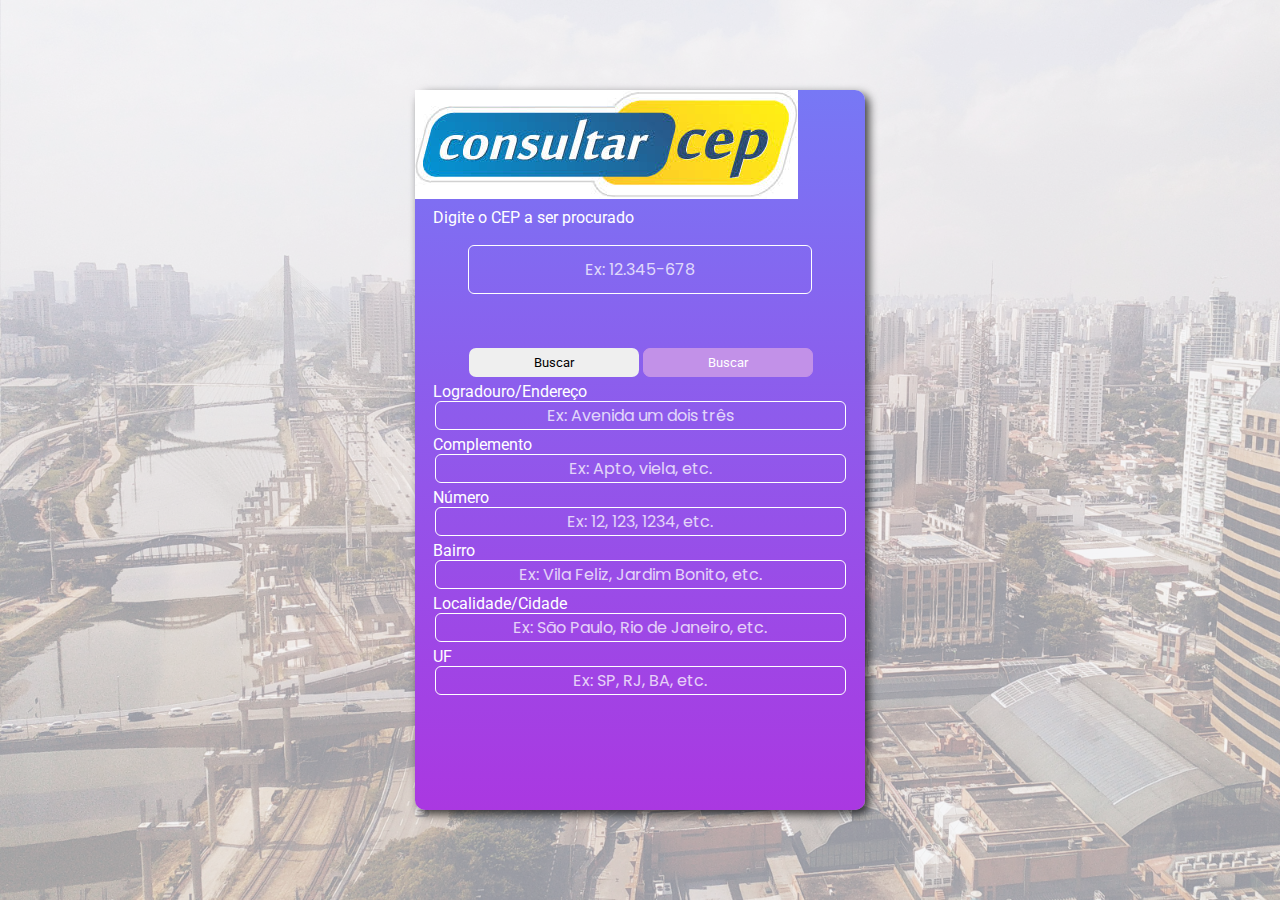
==== paginas/buscaCEPviaCEP.html @ 4392d815 "Criação e pers. da pg. de consulta CEP via CEP pt1" ====
<!DOCTYPE html>
<html lang="en">
<head>
    <meta charset="UTF-8">
    <meta name="viewport" content="width=device-width, initial-scale=1.0">
    <link rel="stylesheet" type="text/css" href="../css/style.css">
    <link rel="stylesheet" type="text/css" href="../assets/fontawesome/css/all.min.css">
    <title>ConsultaCEP</title>
</head>
<body>
    <nav id="BackgroundImage">
        <div id="content">
            <div class="consultaCEPviaCEP">
                <img src="../images/consultar_cep_viacep.jpg" alt="">
            </div>

            <p>Digite o CEP a ser procurado</p>
            
            <div class="grupoCEP">
                <input type="text" name="CEP" placeholder="Ex: 12.345-678">
            </div>
            <div class="grupoBotoes">
                <input class="botaoPadrao botaoBuscar" type="button" value="Buscar">
                <input class="botaoPadrao botaoLimpar" type="button" value="Buscar">
            </div>
            <p>Logradouro/Endereço</p>
            <div class="grupoEndereco">
                <input class="inputsBase endereco" type="text" name="endereco" placeholder="Ex: Avenida um dois três">
            </div>
            <p>Complemento</p>
            <div class="grupoComplemento">
                <input class="inputsBase complemento" type="text" name="complemento" placeholder="Ex: Apto, viela, etc.">
            </div>
            <p>Número</p>
            <div class="grupoNumero">
                <input class="inputsBase numero" type="text" name="numero" placeholder="Ex: 12, 123, 1234, etc.">
            </div>
            <p>Bairro</p>
            <div class="grupoBairro">
                <input class="inputsBase bairro" type="text" name="bairro" placeholder="Ex: Vila Feliz, Jardim Bonito, etc.">
            </div>
            <p>Localidade/Cidade</p>
            <div class="grupoCidade">
                <input class="inputsBase cidade" type="text" name="cidade" placeholder="Ex: São Paulo, Rio de Janeiro, etc.">
            </div>
            <p>UF</p>
            <div class="grupo UF">
                <input class="inputsBase UF" type="text" name="UF" placeholder="Ex: SP, RJ, BA, etc.">
            </div>
        </div>
    </nav>
</body>

</html>
---- css/style.css ----
@font-face{
    font-family: "Poppins-Regular";
    src:local("Poppins-Regular"),
    url("../assets/fonts/poppins-regular/Poppins-Regular.ttf") format("truetype"),
    url("../assets/fonts/poppins-regular/Poppins-Regular.woff") format("woff"),
    url("../assets/fonts/poppins-regular/Poppins-Regular.woff2") format("woff2");
}
@font-face{
    font-family:"Roboto-Regular" ;
    src:local("Roboto-Regular"),
        url("../assets/fonts/roboto-regular/Roboto-Regular.ttf") format("truetype"),
        url("../assets/fonts/roboto-regular/Roboto-Regular.woff") format("woff"),
        url("../assets/fonts/roboto-regular/Roboto-Regular.woff2") format("woff2");
}

body
{
    font-family: "Roboto-Regular";
    margin: 0 0;
}

#BackgroundImage
{
background-image: url("../images/background.jpg");
width: 100%;
height: 100vh;
position:relative;
background-size: cover;
display: grid;
place-items:center;
z-index: 1;
}
#BackgroundImage::after
{
    content: '';
    background-color: ghostwhite;
    position: absolute;
    width: 100%;
    height: 100%;
    top: 0;
    left: 0;
    right: 0;
    opacity: 0.6;
    z-index: -1;
}

#conteudo
{
    width: 50vh;
    height: 50vh;
    border: 1px  black;
    border-radius: 10px;
    background-color: rgb(119,120,245);
    background: linear-gradient(180deg, rgba(119,120,245,1) 0%, rgba(170,56,225,1)100%);
    box-shadow: 4px 4px 10px 0px rgba(0,0,0, 0.75);
}

#conteudo p
{
    text-transform: uppercase;
    text-align: center;
    color: #fff;
}

.imageUsuario
{
    font-size: 6vh;
    color: #222222;
    margin: 8vh auto auto auto;
    display: flex;
    align-items: center;
    justify-content: center;
    background-color: #eee;
    width: 12vh;
    height: 12vh;
    border-radius: 51%;    
}

input[type="text"], input[type="password"]
{
    font-family: "Poppins-Regular";
    color: #000;
    font-size: 16px;
    display: block;
    width: 75%;
    border-radius: 6px;
    background: transparent;
    margin: 2vh auto;
    border: 1px solid #fff;
    text-align: center;
    height: 45px;
}

input[type="text"]:hover, input[type="password"]:hover
{
    background-color: ghostwhite;
}

input[type="text"]::placeholder, input[type="password"]::placeholder
{
    color: #fff;
    opacity: 0.75;
}
input[type="text"]:hover::placeholder, input[type="password"]:hover::placeholder
{
    color: #000;
    opacity: 0.75;
}

.grupoBotoes
{
    margin: 6vh 4vh 0 6vh;
}

.botaoPadrao
{
    font-family: "Roboto-Regular";
    color: #000;
    border-color: #eee;
    text-align: center;
    width: 18.9vh;
    border-radius: 7px;
    border: 1px solid transparent;
    padding: 0.375rem 0.75rem;
}

.botaoPadrao:hover
{
    background-color:ghostwhite;
    border-color: #b3b3b3;
    opacity: 0.75;
}

.botaoLimpar
{
    background-color: #c291e8;
    border-color: #c291e8;
    color: #fff;
}

.botaoLimpar:hover
{
    background-color: #422a91;
    border-color: #422a91;
}

.botaoEntrar
{
    background-color: #4351e8;
    border-color: #4351e8;
    color: #fff;
}

.botaoEntrar:hover
{
    background-color: #212873;
    border-color: #212873;
}

#content
{
    width: 50vh;
    height: 80vh;
    border: 1px  black;
    border-radius: 10px;
    background-color: rgb(119,120,245);
    background: linear-gradient(180deg, rgba(119,120,245,1) 0%, rgba(170,56,225,1)100%);
    box-shadow: 4px 4px 10px 0px rgba(0,0,0, 0.75);
}
#content p
{
    text-align: left;
    color: #fff;
    margin: 5px 2vh auto;
}
#content .inputsBase
{
    width: 90%;
    margin: 0vh auto;
    height: 25px;
}
#content .grupoCEP
{
    
}
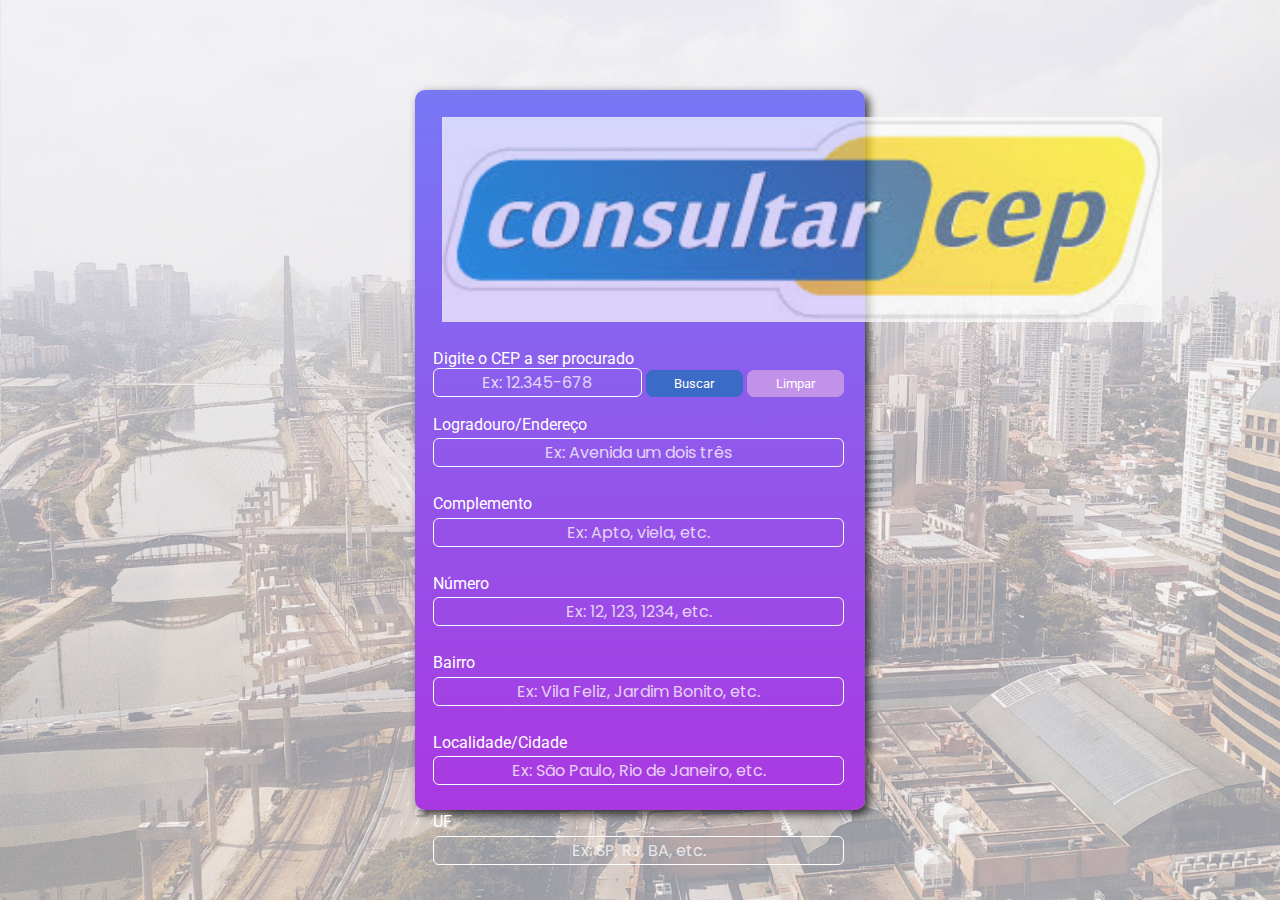
==== commit 9ed06c90: "Conclusão das páginas de busca CEP e criação e pers. da calculadora" ====
--- a/paginas/buscaCEPviaCEP.html
+++ b/paginas/buscaCEPviaCEP.html
@@ -11,17 +11,15 @@
     <nav id="BackgroundImage">
         <div id="content">
             <div class="consultaCEPviaCEP">
-                <img src="../images/consultar_cep_viacep.jpg" alt="">
+                <img src="../images/consultar_cep_viacep.jpg" alt="consultar_cep_viacep">
             </div>
 
             <p>Digite o CEP a ser procurado</p>
             
             <div class="grupoCEP">
-                <input type="text" name="CEP" placeholder="Ex: 12.345-678">
-            </div>
-            <div class="grupoBotoes">
+                <input class="inputsBase CEP" type="text" name="CEP" placeholder="Ex: 12.345-678">
                 <input class="botaoPadrao botaoBuscar" type="button" value="Buscar">
-                <input class="botaoPadrao botaoLimpar" type="button" value="Buscar">
+                <input class="botaoPadrao botaoLimpar" type="button" value="Limpar">
             </div>
             <p>Logradouro/Endereço</p>
             <div class="grupoEndereco">
--- a/css/style.css
+++ b/css/style.css
@@ -43,7 +43,49 @@
     opacity: 0.6;
     z-index: -1;
 }
-
+/*-----------------------------------------------Calculadora--------------------------------------------------------------------------*/
+/*                                                    |                                                                               */
+/*                                                    V                                                                               */
+
+nav img
+{
+    width: 80vh;
+    opacity: 0.7;
+}
+.botaoCalculadora
+{
+    color: #fff;
+    width: 9vh;
+    height: 9vh;
+    background-color: #76c4f5;
+    border: 1px solid #76c4f5;
+    border-radius: 5px;
+    margin: 1vh;
+    box-shadow: 1px 1px #000;
+    font-size: xx-large;
+}
+.grupoBotoesCalculadora
+{
+    padding: 0 2.3vh;
+}
+
+.botaoCalculadora:hover
+{
+    background-color: #5995ba;
+    border: 1px solid #5995ba;
+}
+.conteudoCalculadora
+{
+    height: 56vh !important;
+}
+
+.inputVisorCalculadora
+{
+    width: 86% !important;
+}
+
+/*  FIM     */
+/*-------------------------------------------------------------------------------------------------------------------------*/
 #conteudo
 {
     width: 50vh;
@@ -109,7 +151,7 @@
 
 .grupoBotoes
 {
-    margin: 6vh 4vh 0 6vh;
+    margin: 3vh 4vh 0 6vh;
 }
 
 .botaoPadrao
@@ -119,6 +161,7 @@
     border-color: #eee;
     text-align: center;
     width: 18.9vh;
+    height: 4vh;
     border-radius: 7px;
     border: 1px solid transparent;
     padding: 0.375rem 0.75rem;
@@ -155,6 +198,16 @@
 {
     background-color: #212873;
     border-color: #212873;
+}
+/*-------------------------------------------------------------------Consulta via CEP----------------------------------------------------------------------*/
+/*                                                                           |                                                                             */
+/*                                                                           V                                                                             */
+/*  INICIO  */
+.consultaCEPviaCEP, .consultaCEPcorreios
+{
+    display: grid;
+    place-items: center;
+    margin: 3vh;
 }
 
 #content
@@ -171,15 +224,45 @@
 {
     text-align: left;
     color: #fff;
-    margin: 5px 2vh auto;
+    margin: 2vh 2vh auto;
 }
 #content .inputsBase
 {
+    display: inline;
     width: 90%;
-    margin: 0vh auto;
+    margin: 0.5vh auto 1vh 2vh;
     height: 25px;
 }
-#content .grupoCEP
-{
-    
+#content .CEP
+{
+    width: 45%;
+    margin: 0 0 0 2vh;
+    height: 25px;
+}
+#content .botaoLimpar
+{
+    width: 10.8vh;
+    height: 3vh;
+    padding: 0.125rem 0.75rem;
+}
+.botaoBuscar
+{
+    width: 10.8vh;
+    height: 3vh;
+    padding: 0.125rem 0.75rem;
+    background-color: #3b6bc6;
+    border-color: #3b6bc6;
+    color: #fff;
+}
+.botaoBuscar:hover
+{
+    color: #000000;
+    background-color: #84afff;
+    border-color: #84afff;
+}
+/*  FIM    */
+.imagemCEPcorreios
+{
+    height: 109px;
+    width: 389px;
 }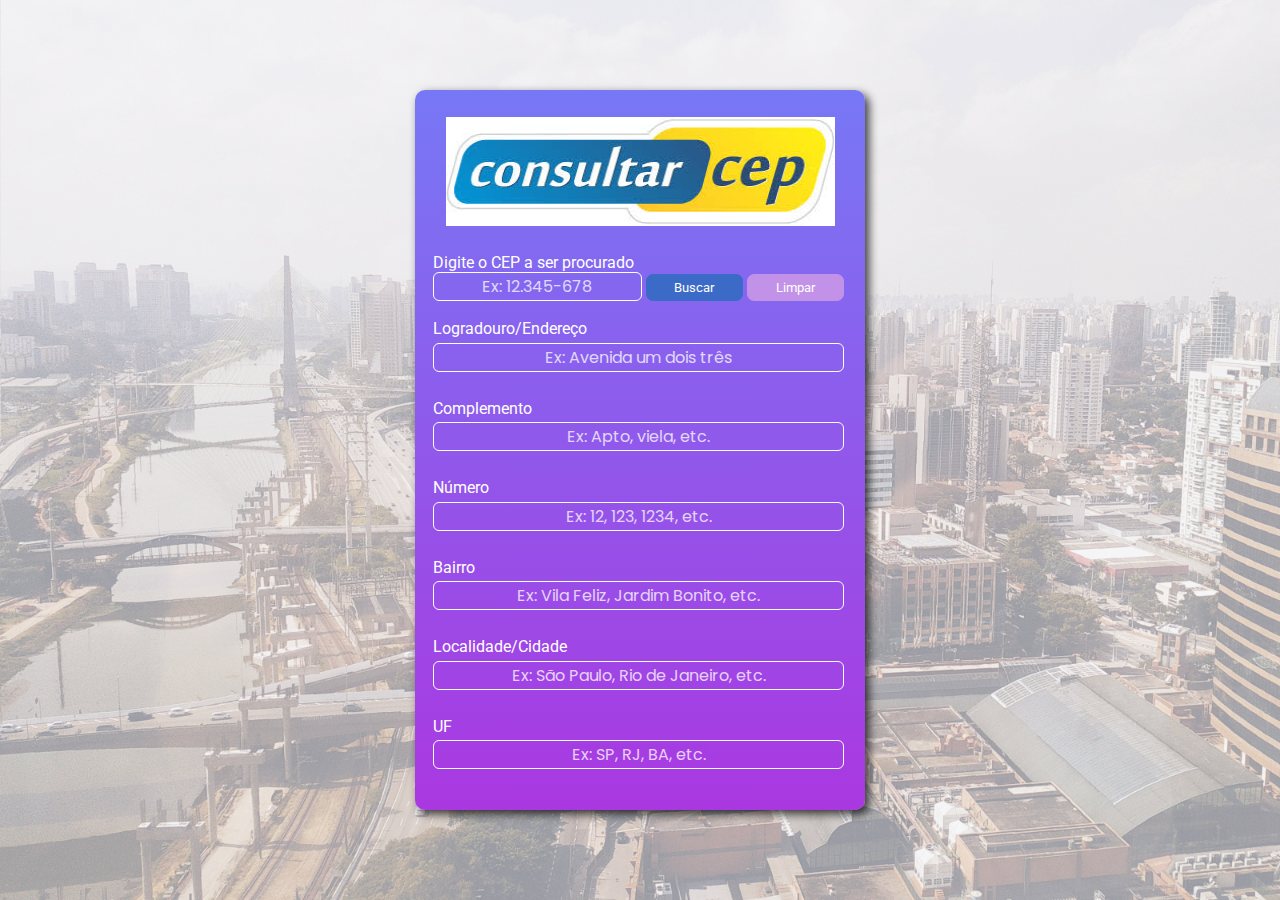
==== commit c920009e: "Criando as funções dos botões da calculadora" ====
--- a/paginas/buscaCEPviaCEP.html
+++ b/paginas/buscaCEPviaCEP.html
@@ -11,7 +11,7 @@
     <nav id="BackgroundImage">
         <div id="content">
             <div class="consultaCEPviaCEP">
-                <img src="../images/consultar_cep_viacep.jpg" alt="consultar_cep_viacep">
+                <img class="imagemCEPviaCEP" src="../images/consultar_cep_viacep.jpg" alt="consultar_cep_viacep">
             </div>
 
             <p>Digite o CEP a ser procurado</p>
--- a/css/style.css
+++ b/css/style.css
@@ -82,6 +82,10 @@
 .inputVisorCalculadora
 {
     width: 86% !important;
+    text-align: right !important;
+    font-size: xx-large !important;
+    color: #fff !important;
+    
 }
 
 /*  FIM     */
@@ -118,7 +122,7 @@
     border-radius: 51%;    
 }
 
-input[type="text"], input[type="password"]
+input[type="text"], input[type="password"], input[type="number"]
 {
     font-family: "Poppins-Regular";
     color: #000;
@@ -131,6 +135,18 @@
     border: 1px solid #fff;
     text-align: center;
     height: 45px;
+    text-decoration: none;
+}
+
+input[type="number"]::-webkit-inner-spin-button
+{
+    -webkit-appearance: none;
+}
+
+input[type="number"]
+{
+    -moz-appearance: textfield;
+    appearance: textfield;
 }
 
 input[type="text"]:hover, input[type="password"]:hover
@@ -261,8 +277,9 @@
     border-color: #84afff;
 }
 /*  FIM    */
-.imagemCEPcorreios
+.imagemCEPcorreios, .imagemCEPviaCEP
 {
     height: 109px;
     width: 389px;
+    opacity: 1;
 }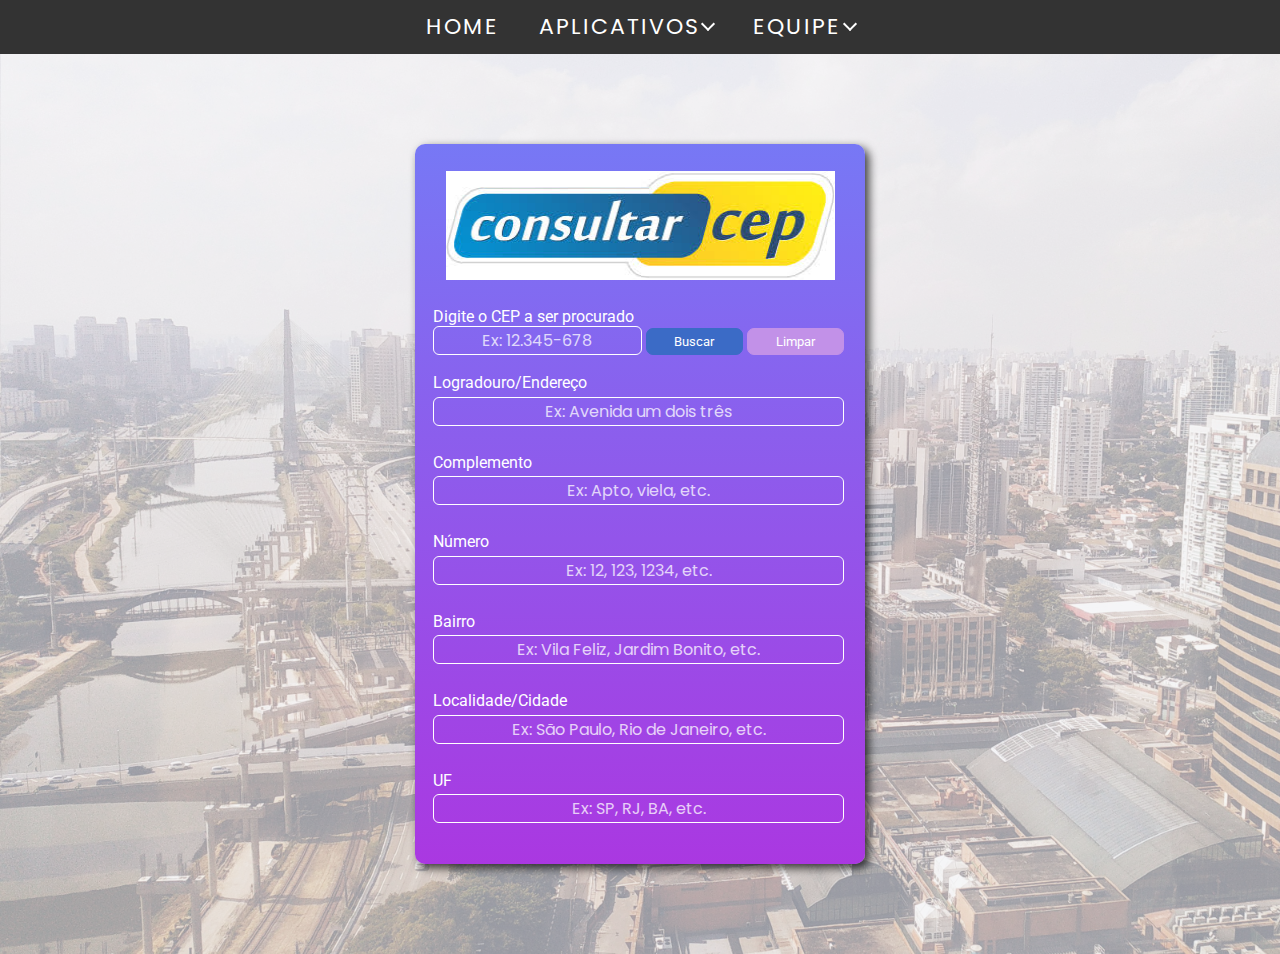
==== commit e5cf9bfb: "Inicio da utilização de API's para consulta de CEP" ====
--- a/paginas/buscaCEPviaCEP.html
+++ b/paginas/buscaCEPviaCEP.html
@@ -4,10 +4,36 @@
     <meta charset="UTF-8">
     <meta name="viewport" content="width=device-width, initial-scale=1.0">
     <link rel="stylesheet" type="text/css" href="../css/style.css">
+    <link rel="stylesheet" type="text/css" href="../css/menu.css">
     <link rel="stylesheet" type="text/css" href="../assets/fontawesome/css/all.min.css">
     <title>ConsultaCEP</title>
 </head>
 <body>
+    <div id="cssMenu">
+        <ul>
+            <li><span><a href="principal.html">Home</a></span></li>
+            <li>
+                <span>Aplicativos<i class="arrow"></i></span>
+                <div class="dropdown">
+                    <div class="dropdownItens">
+                        <a href="calculadora.html">Calculadora</a>
+                        <a href="buscaCEPviaCEP.html">Busca CEP (REST)</a>
+                    </div>
+                </div>
+            </li>
+            <li>
+                <span>Equipe<i class="arrow"></i></span>
+                <div class="dropdown">
+                    <div class="dropdownItens">
+                        <a href="#">Jardel Gomes</a>
+                        <a href="#">Jamshaid</a>
+                        <a href="#">José Lucas</a>
+                        <a href="#">Rafael Grisi</a>
+                    </div>
+                </div>
+            </li>
+        </ul>
+    </div>
     <nav id="BackgroundImage">
         <div id="content">
             <div class="consultaCEPviaCEP">
@@ -18,8 +44,8 @@
             
             <div class="grupoCEP">
                 <input class="inputsBase CEP" type="text" name="CEP" placeholder="Ex: 12.345-678">
-                <input class="botaoPadrao botaoBuscar" type="button" value="Buscar">
-                <input class="botaoPadrao botaoLimpar" type="button" value="Limpar">
+                <input class="botaoPadrao botaoBuscar" type="button" value="Buscar" onclick="buscaCEP()">
+                <input class="botaoPadrao botaoLimpar" type="button" value="Limpar" onclick="limpar()">
             </div>
             <p>Logradouro/Endereço</p>
             <div class="grupoEndereco">
@@ -43,10 +69,12 @@
             </div>
             <p>UF</p>
             <div class="grupo UF">
-                <input class="inputsBase UF" type="text" name="UF" placeholder="Ex: SP, RJ, BA, etc.">
+                <input class="inputsBase uf" type="text" name="UF" placeholder="Ex: SP, RJ, BA, etc.">
             </div>
         </div>
     </nav>
 </body>
-
+<script type="text/javascript" src="../js/script.js"></script>
+<script type="text/javascript" src="../js/buscaCEP.js"></script>
+<script type="text/javascript" src="../assets/fontawesome/js/all.min.js"></script>
 </html>--- a/css/menu.css
+++ b/css/menu.css
@@ -0,0 +1,178 @@
+@font-face{
+    font-family: "Poppins-Regular";
+    src:local("Poppins-Regular"),
+        url("../assets/fonts/poppins-regular/Poppins-Regular.ttf") format("truetype"),
+        url("../assets/fonts/poppins-regular/Poppins-Regular.woff") format("woff"),
+        url("../assets/fonts/poppins-regular/Poppins-Regular.woff2") format("woff2");
+}
+@font-face{
+    font-family:"Roboto-Regular" ;
+    src:local("Roboto-Regular"),
+        url("../assets/fonts/roboto-regular/Roboto-Regular.ttf") format("truetype"),
+        url("../assets/fonts/roboto-regular/Roboto-Regular.woff") format("woff"),
+        url("../assets/fonts/roboto-regular/Roboto-Regular.woff2") format("woff2");
+}
+
+#cssMenu
+{
+    width: auto;
+    display: block;
+    text-align: center;
+    font-family: "Poppins-Regular";
+    line-height: 1.2;
+}
+
+#cssMenu ul
+{
+    width: auto;
+    display: block;
+    font-size: 0;
+    background-color: #333333;
+    color: #eeeeee;
+    border: transparent;
+    margin: 0;
+    padding: 0;
+    list-style: none;
+    position: relative;
+    z-index: 999999961;
+    border: 3px;
+}
+
+#cssMenu li
+{
+    display: inline-block;
+    position: relative;
+    font-size: 0;
+    margin: 0;
+    padding: 0;
+}
+
+/*  INICIO -- ELEMENTOS PRINCIPAIS DO Menu*/
+
+#cssMenu > ul > li > span, #cssMenu > ul > li > a
+{
+    font-size: 22px;
+    color: #ffffff !important;
+    text-transform: uppercase;
+    text-decoration: none;
+    font-weight: 400;
+    padding: 14px 20px;
+    letter-spacing: 2px;
+    display: block;
+    position: relative;
+    transition: all 0.4s;
+}
+
+#cssMenu li a
+{
+    color: #ffffff;
+    animation: none;
+    text-decoration: none;
+}
+
+#cssMenu li:hover > span, #cssMenu >li:hover >a
+{
+    color: #333333;
+    background-color: #f3f3f3;
+} 
+
+/*  FIM -- ELEMENTOS PRINCIPAIS DO Menu*/
+
+/*  INICIO -- ELEMENTOS DO Menu DROP-DOWN*/
+
+#cssMenu .dropdown{
+    text-align: left;
+    font-family: "Roboto-Regular";
+    background-color: #F3F3F3;
+    color: #333333;
+    border: none;
+    position: absolute;
+    box-shadow: 0 4px 8px rgba(0, 0, 0, 0.3);
+    display: none;
+    opacity: 0;
+    cursor: default;
+}
+ 
+#cssMenu .dropdown li{
+    display: block;
+}
+ 
+#cssMenu .dropdown li > span, #cssMenu .dropdown li > a, #cssMenu .dropdownItens a{
+    font-size: 14px;
+    font-weight: 400;
+    font-family: inherit;
+    margin: 0;
+    padding: 8px 20px;
+    display: block;
+    color: inherit;
+    text-decoration: none;
+}
+ 
+#cssMenu .dropdown li:hover > span, #cssMenu .dropdown li:hover > a{
+    color: #333333;
+    background-color: #DDDDDD;
+}
+ 
+#cssMenu li:hover > .dropdown{
+    display: block;
+    opacity: 1;
+    z-index: 1;
+}
+ 
+#cssMenu .dropdown li > .dropdown {
+    left: 100%;
+    right: auto;
+    top: 0;
+}
+ 
+#cssMenu div.dropdown{
+    min-width: 24vh;
+    text-align: center;
+}
+ 
+#cssMenu .dropdownItens{
+    margin: 20px;
+    vertical-align: top;
+    width: auto;
+    min-width: 24vh;
+    display: inline-block;    
+}
+ 
+#cssMenu .dropdownItens a:hover{
+    color: #333333;
+    text-decoration: underline;
+    transition: color 1s;
+}
+
+/*  FIM -- ELEMENTOS DO Menu DROP-DOWN*/
+
+/*  INICIO -- FLECHA PARA BAIXO*/
+
+#cssMenu .arrow
+{
+    color: inherit;
+    border-style: solid;
+    border-width: 2px 2px 0 0;
+    padding: 4px;
+    transform: rotate(135deg);
+    margin-top: -8.5px;
+    margin-left: 4px;
+    position: relative;
+    display: inline-block;
+    width: 0;
+    height: 0;
+    vertical-align: middle;
+    overflow: hidden;
+}
+
+#cssMenu .dropdown .arrow
+{
+    transform: rotate(45deg);
+    top: 50%;
+    margin-top: -6px;
+    position: absolute;
+    left: auto;
+    right: 20px;
+}
+
+/*  FIM -- FLECHA PARA BAIXO*/